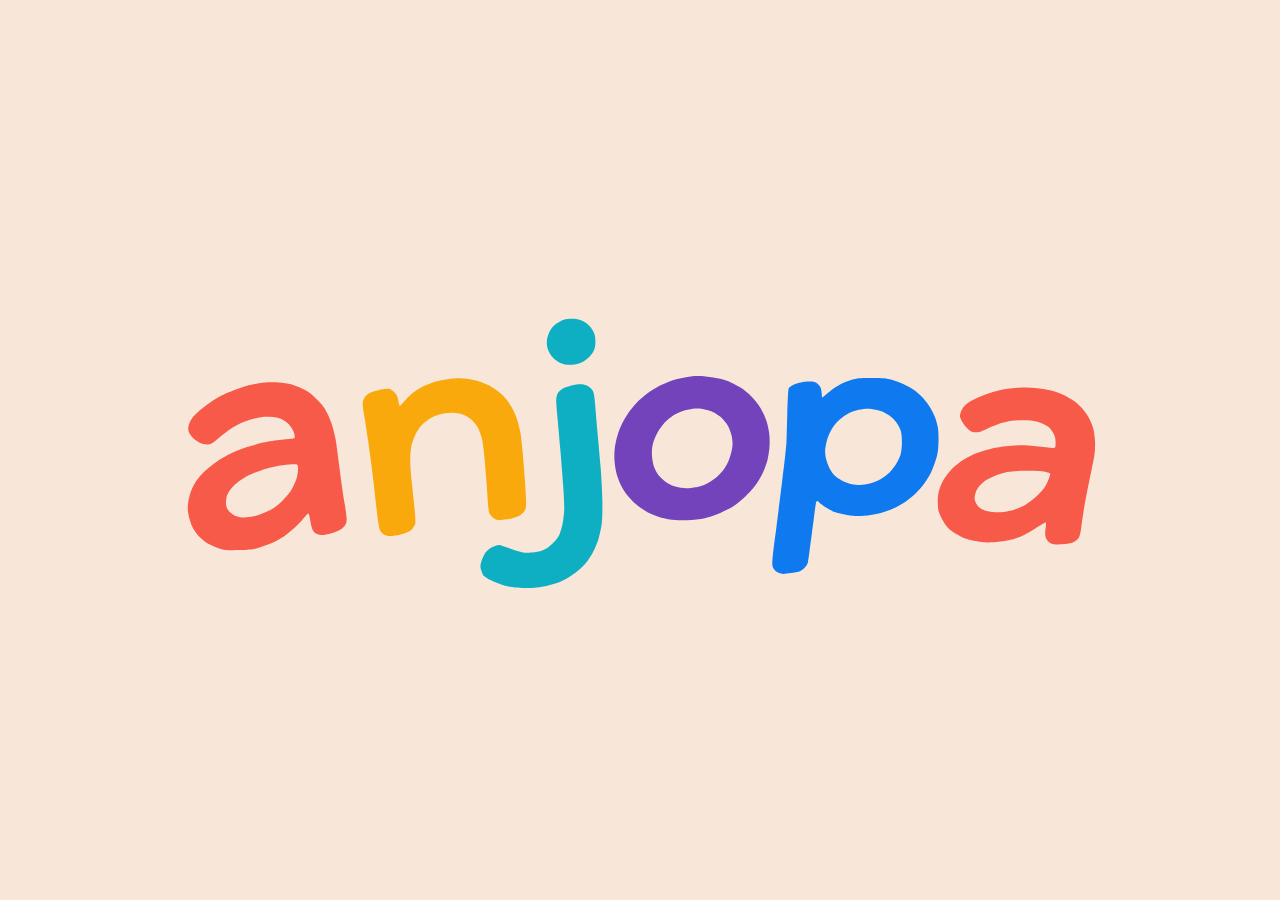
==== index.html @ b93b264a "Initial site" ====
<!doctype html>
<html lang="en">
  <head>
    <meta charset="UTF-8" />
    <meta name="viewport" content="width=device-width, initial-scale=1.0" />
    <title>Anjopa</title>
    <meta name="description" content="Anjopa official website." />
    <link rel="preconnect" href="https://fonts.googleapis.com" />
    <link rel="preconnect" href="https://fonts.gstatic.com" crossorigin />
    <link
      href="https://fonts.googleapis.com/css2?family=DM+Serif+Display:ital@0;1&family=Space+Grotesk:wght@400;500;700&display=swap"
      rel="stylesheet"
    />
    <link rel="stylesheet" href="styles.css" />
  </head>
  <body>
    <main class="site-shell">
      <img class="logo" src="img/anjopa.svg" alt="Anjopa logo" />
    </main>
  </body>
</html>
---- styles.css ----
:root {
  --bg: #f8e7d8;
}

* {
  box-sizing: border-box;
}

html,
body {
  margin: 0;
  min-height: 100%;
}

body {
  margin: 0;
  background-color: var(--bg);
}

.site-shell {
  min-height: 100vh;
  min-height: 100dvh;
  display: flex;
  align-items: center;
  justify-content: center;
  place-items: center;
  padding: 1rem;
}

.logo {
  width: min(92vw, 1200px);
  height: auto;
  max-height: 78vh;
  object-fit: contain;
}

@media (prefers-reduced-motion: reduce) {
  .logo {
    animation: none;
  }
}
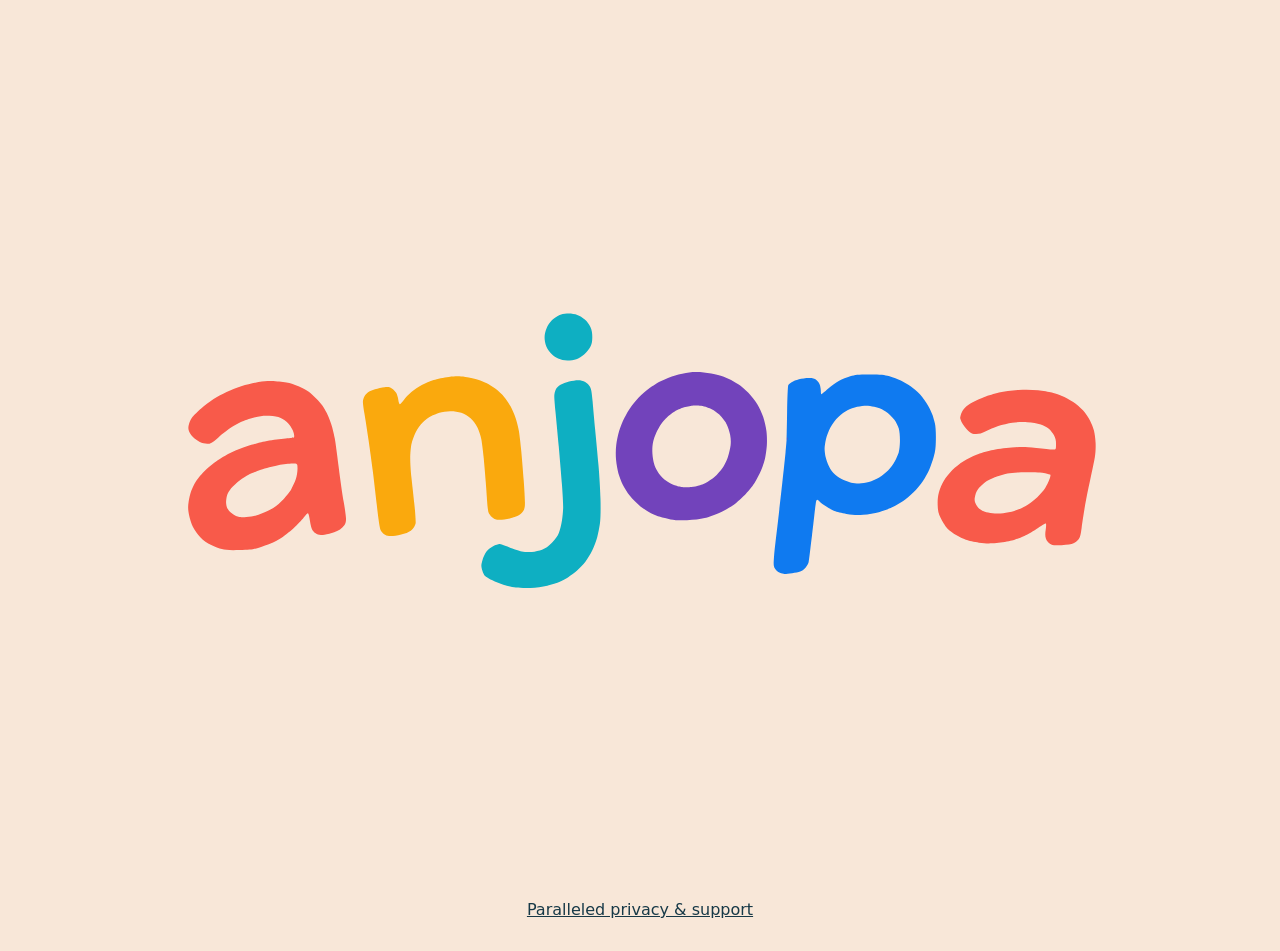
==== commit e25cfaeb: "Add Paralleled privacy and support page" ====
--- a/index.html
+++ b/index.html
@@ -17,5 +17,6 @@
     <main class="site-shell">
       <img class="logo" src="img/anjopa.svg" alt="Anjopa logo" />
     </main>
+    <footer style="text-align:center;padding:0 1rem 2rem;font:16px system-ui"><a href="/paralleled/privacy/" style="color:#173947">Paralleled privacy &amp; support</a></footer>
   </body>
 </html>
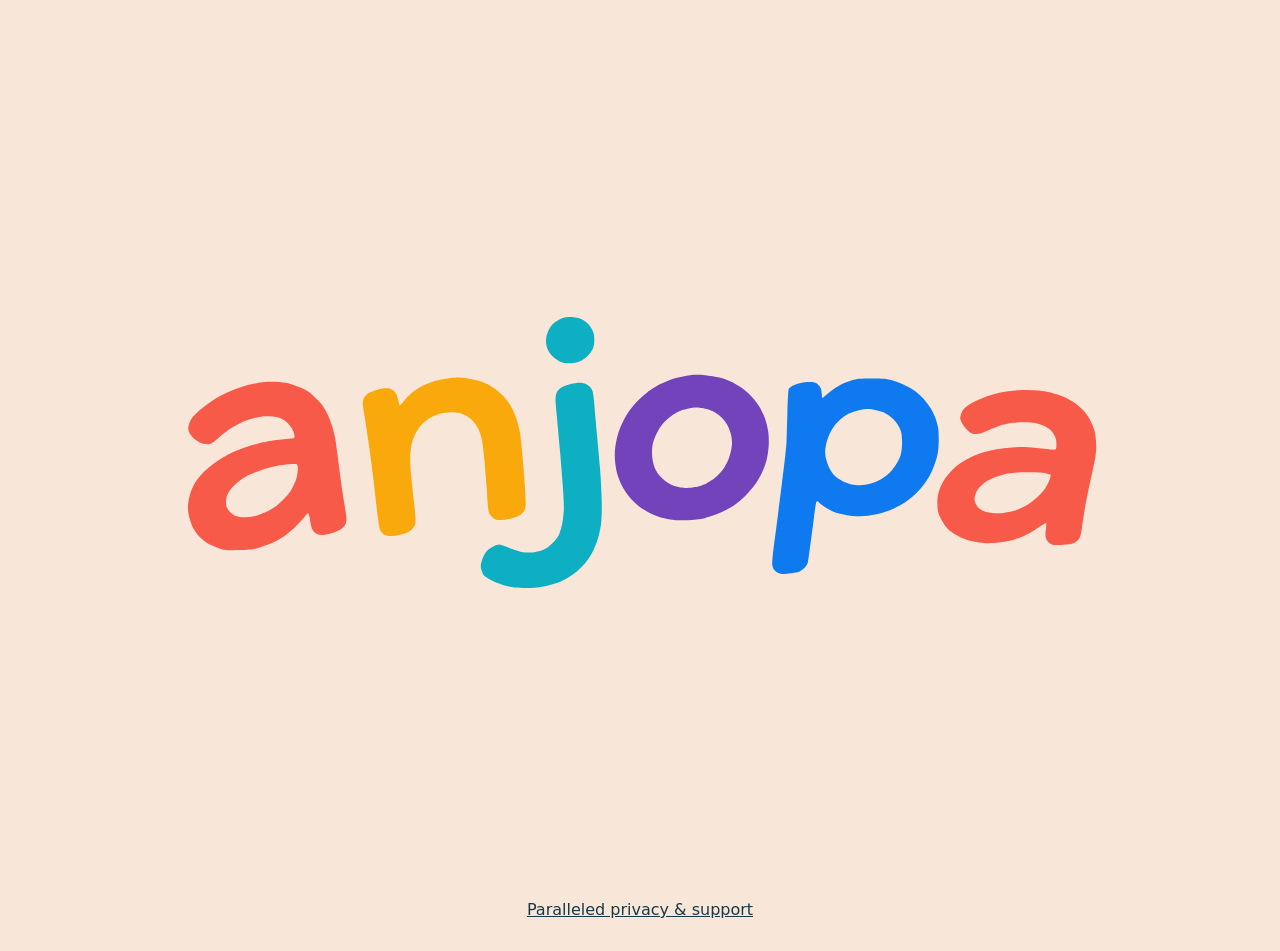
==== commit 8d0d5f26: "Add AnJoPa logo favicon and Apple touch icon" ====
--- a/index.html
+++ b/index.html
@@ -12,7 +12,10 @@
       rel="stylesheet"
     />
     <link rel="stylesheet" href="styles.css" />
-  </head>
+  <link rel="icon" href="/favicon.ico" sizes="any">
+<link rel="icon" href="/favicon.svg" type="image/svg+xml">
+<link rel="apple-touch-icon" href="/apple-touch-icon.png">
+</head>
   <body>
     <main class="site-shell">
       <img class="logo" src="img/anjopa.svg" alt="Anjopa logo" />
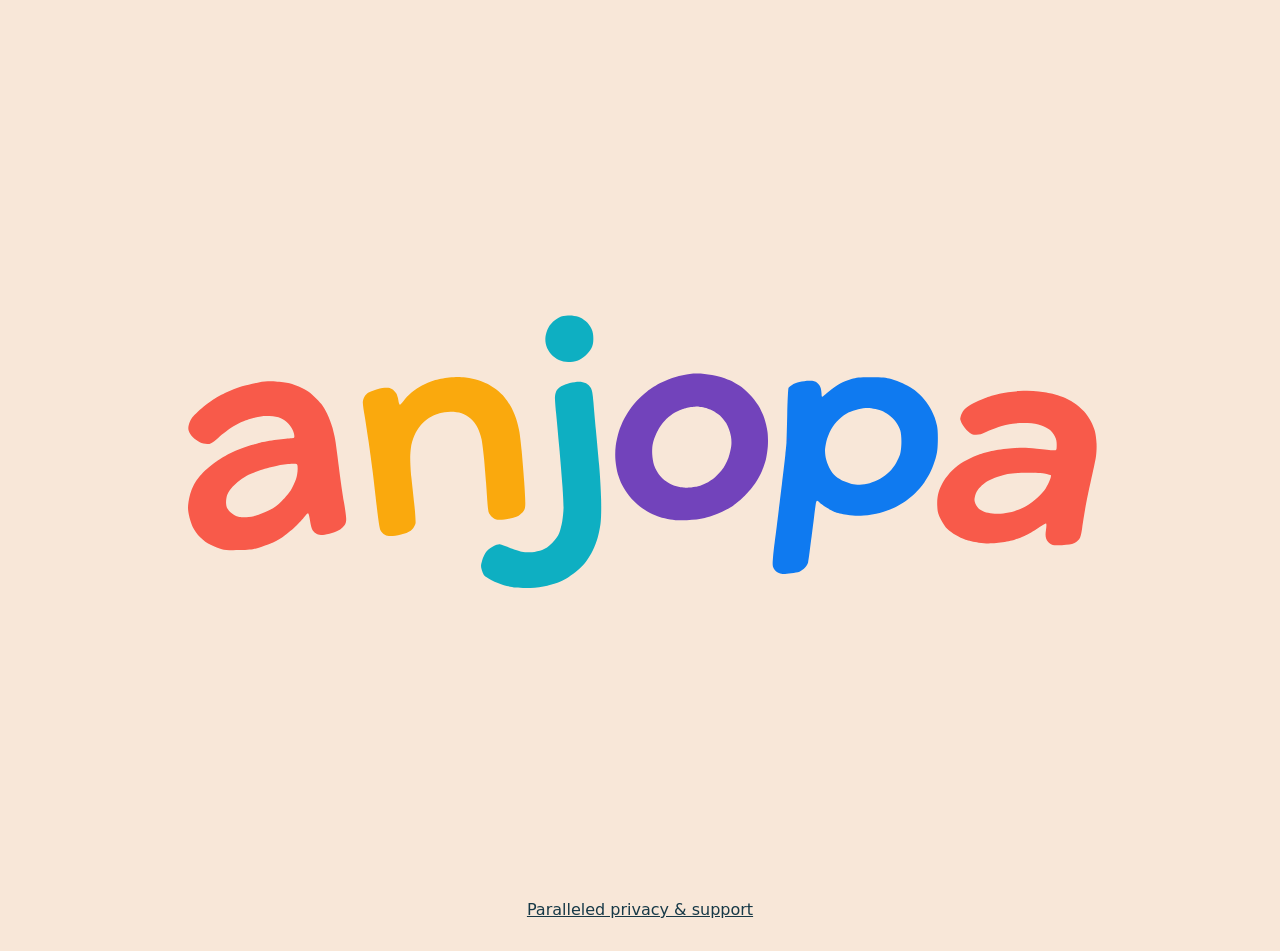
==== commit 8ed4e53f: "Use AJP die artwork as site icon" ====
--- a/index.html
+++ b/index.html
@@ -12,9 +12,8 @@
       rel="stylesheet"
     />
     <link rel="stylesheet" href="styles.css" />
-  <link rel="icon" href="/favicon.ico" sizes="any">
-<link rel="icon" href="/favicon.svg" type="image/svg+xml">
-<link rel="apple-touch-icon" href="/apple-touch-icon.png">
+    <link rel="icon" href="/img/ajp_die.png" type="image/png" />
+    <link rel="apple-touch-icon" href="/img/ajp_die.png" />
 </head>
   <body>
     <main class="site-shell">
